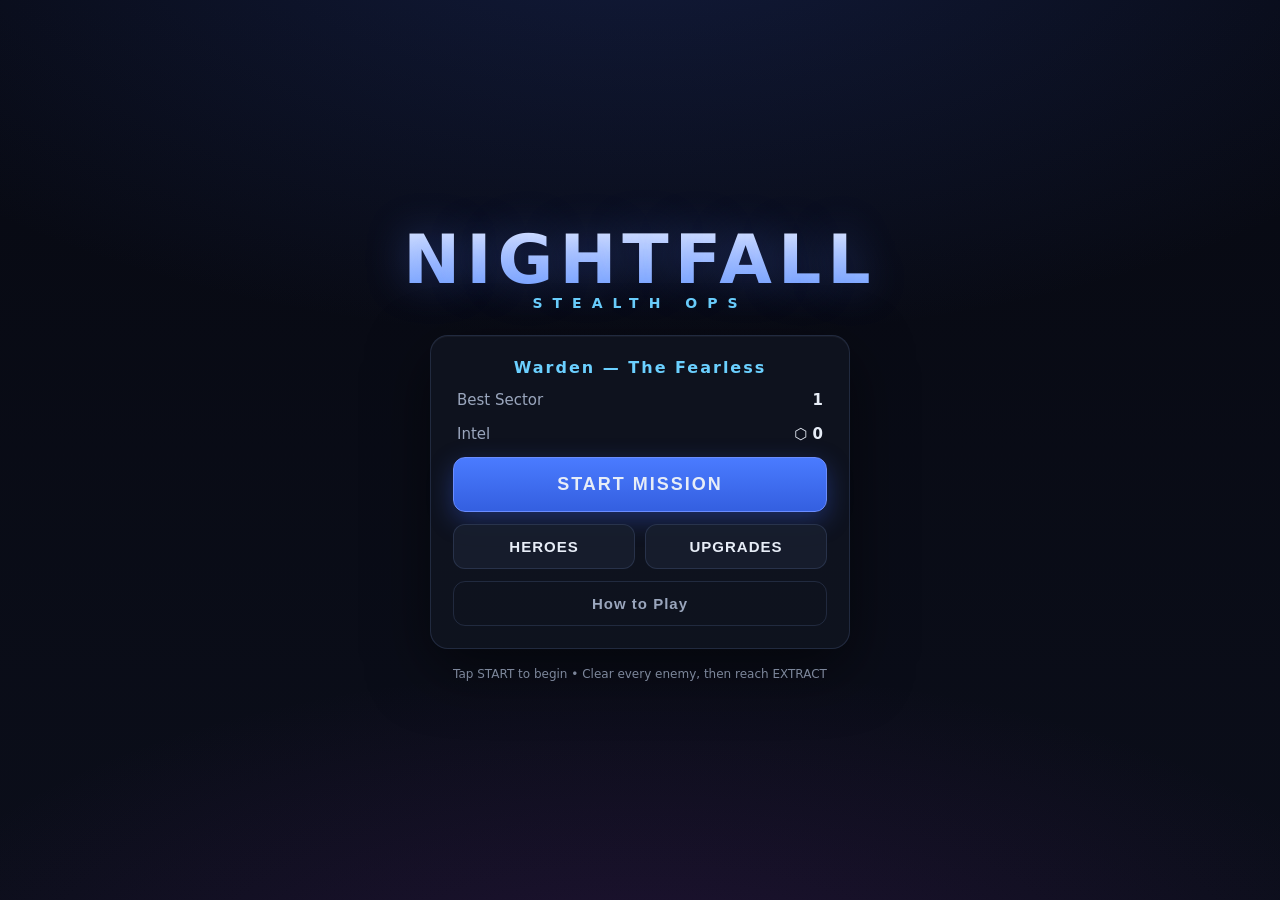
==== index.html @ 9c8c2f97 "Add NIGHTFALL — complete mobile stealth-action game Build a full mobile-first stealth game from scra" ====
<!doctype html>
<html lang="en">
<head>
  <meta charset="utf-8" />
  <meta name="viewport" content="width=device-width, initial-scale=1, maximum-scale=1, user-scalable=no, viewport-fit=cover" />
  <meta name="apple-mobile-web-app-capable" content="yes" />
  <meta name="mobile-web-app-capable" content="yes" />
  <meta name="theme-color" content="#080a12" />
  <title>NIGHTFALL — Stealth Ops</title>
  <link rel="stylesheet" href="styles.css" />
</head>
<body>
  <canvas id="game"></canvas>

  <!-- In-mission HUD -->
  <div id="hud" class="hidden">
    <div class="hud-top">
      <div class="hud-pill" id="hud-enemies">Enemies: 0</div>
      <div class="hud-pill" id="hud-level">Lv 1</div>
      <div class="hud-pill" id="hud-hero">Hero</div>
      <div class="hud-pill" id="hud-intel">⬡ 0</div>
      <button class="hud-icon" id="btn-pause" aria-label="Pause">❚❚</button>
    </div>
    <div class="hud-bars">
      <div class="bar"><span>HP</span><div class="bar-track"><div id="hp-fill" class="bar-fill hp"></div></div></div>
      <div class="bar"><span id="alarm-label">CALM</span><div class="bar-track"><div id="alarm-fill" class="bar-fill alarm"></div></div></div>
    </div>
    <div id="detect-warning" class="detect-warning hidden">DETECTED</div>

    <!-- Right-side action buttons -->
    <div class="controls">
      <button class="ctrl-btn attack" id="btn-attack"><span class="glyph">✦</span><span class="lbl">Takedown</span></button>
      <button class="ctrl-btn jump" id="btn-jump"><span class="glyph">⤴</span><span class="lbl">Dash</span></button>
      <button class="ctrl-btn ability" id="btn-ability"><span class="glyph">◎</span><span class="lbl" id="ability-lbl">Ability</span><span class="cd" id="cd-ability"></span></button>
      <button class="ctrl-btn grapple" id="btn-grapple"><span class="glyph">➤</span><span class="lbl" id="grapple-lbl">Gadget</span><span class="cd" id="cd-grapple"></span></button>
    </div>
  </div>

  <!-- Main Menu -->
  <div id="menu" class="screen">
    <div class="brand">
      <div class="brand-title">NIGHTFALL</div>
      <div class="brand-sub">STEALTH OPS</div>
    </div>
    <div class="menu-card">
      <div class="menu-hero-line" id="menu-hero-line">Warden</div>
      <div class="menu-row"><span>Best Sector</span><span id="menu-best">1</span></div>
      <div class="menu-row"><span>Intel</span><span id="menu-intel">⬡ 0</span></div>
      <button class="btn primary big" id="btn-play">START MISSION</button>
      <div class="menu-actions">
        <button class="btn" id="btn-heroes">HEROES</button>
        <button class="btn" id="btn-upgrades">UPGRADES</button>
      </div>
      <button class="btn ghost" id="btn-how">How to Play</button>
    </div>
    <div class="foot">Tap START to begin • Clear every enemy, then reach EXTRACT</div>
  </div>

  <!-- Hero Select -->
  <div id="heroes" class="screen hidden">
    <div class="screen-head"><button class="btn back" data-back>‹ Back</button><h2>HEROES</h2><div class="intel-tag" id="heroes-intel">⬡ 0</div></div>
    <div class="hero-list" id="hero-list"></div>
  </div>

  <!-- Upgrades -->
  <div id="upgrades" class="screen hidden">
    <div class="screen-head"><button class="btn back" data-back>‹ Back</button><h2>UPGRADES</h2><div class="intel-tag" id="upg-intel">⬡ 0</div></div>
    <div class="upg-list" id="upg-list"></div>
  </div>

  <!-- How to play -->
  <div id="how" class="screen hidden">
    <div class="screen-head"><button class="btn back" data-back>‹ Back</button><h2>HOW TO PLAY</h2><div></div></div>
    <div class="how-body">
      <p><b>Goal:</b> eliminate every enemy in the sector, then reach the glowing <b>EXTRACT</b> pad.</p>
      <p><b>Move:</b> touch and drag anywhere on the left of the screen — a joystick appears.</p>
      <p><b>Takedown ✦:</b> get close to an enemy and tap. From behind it's silent; from the front it's risky.</p>
      <p><b>Dash ⤴:</b> quick burst to vault gaps and dodge.</p>
      <p><b>Ability ◎ / Gadget ➤:</b> hero-specific. Watch the cooldown ring.</p>
      <p><b>Stealth:</b> stay out of the yellow vision cones and out of the light. Cones turn <span style="color:#ffb020">orange</span> when suspicious and <span style="color:#ff5050">red</span> when you're spotted. Get shot and your HP drops — lose it all and the mission fails.</p>
      <p><b>Sound:</b> footsteps and loud takedowns can be heard. Move deliberately.</p>
      <p>Desktop: WASD move, J takedown, Space dash, K ability, L gadget.</p>
    </div>
  </div>

  <!-- Pause -->
  <div id="pause" class="screen overlay hidden">
    <div class="menu-card">
      <h2>PAUSED</h2>
      <button class="btn primary big" id="btn-resume">RESUME</button>
      <button class="btn" id="btn-restart">RESTART SECTOR</button>
      <button class="btn ghost" id="btn-quit">ABORT TO MENU</button>
      <button class="btn ghost" id="btn-mute">Sound: ON</button>
    </div>
  </div>

  <!-- Results -->
  <div id="results" class="screen overlay hidden">
    <div class="menu-card">
      <div class="result-title" id="result-title">MISSION COMPLETE</div>
      <div class="result-sub" id="result-sub"></div>
      <div class="result-stats" id="result-stats"></div>
      <button class="btn primary big" id="btn-next">NEXT SECTOR ›</button>
      <button class="btn" id="btn-replay">RETRY</button>
      <button class="btn ghost" id="btn-results-menu">MENU</button>
    </div>
  </div>

  <script type="module" src="src/main.js"></script>
</body>
</html>
---- styles.css ----
:root {
  --bg: #080a12;
  --panel: rgba(16, 20, 32, 0.92);
  --panel-2: rgba(24, 30, 46, 0.9);
  --line: rgba(120, 150, 210, 0.18);
  --text: #e7edf7;
  --dim: #9aa6bd;
  --accent: #4a7bff;
  --accent-2: #6bd0ff;
  --danger: #ff5050;
  --good: #56e39a;
  --warn: #ffb020;
}

* { box-sizing: border-box; -webkit-tap-highlight-color: transparent; }
html, body {
  margin: 0; padding: 0; height: 100%; width: 100%;
  overflow: hidden; background: var(--bg); color: var(--text);
  font-family: system-ui, -apple-system, "Segoe UI", Roboto, sans-serif;
  user-select: none; -webkit-user-select: none; touch-action: none;
  overscroll-behavior: none;
}
#game { position: fixed; inset: 0; display: block; z-index: 0; }

.hidden { display: none !important; }

/* ---------- Screens ---------- */
.screen {
  position: fixed; inset: 0; z-index: 20;
  display: flex; flex-direction: column; align-items: center; justify-content: center;
  padding: max(20px, env(safe-area-inset-top)) 20px max(20px, env(safe-area-inset-bottom));
  background:
    radial-gradient(120% 80% at 50% -10%, rgba(50,80,180,0.25), transparent 60%),
    radial-gradient(100% 60% at 50% 110%, rgba(120,40,160,0.18), transparent 60%),
    linear-gradient(180deg, #070912, #0b0e1a);
  gap: 18px;
}
.screen.overlay { background: rgba(4, 6, 12, 0.82); backdrop-filter: blur(6px); }

.brand { text-align: center; margin-bottom: 6px; }
.brand-title {
  font-size: clamp(38px, 12vw, 68px); font-weight: 900; letter-spacing: 6px;
  background: linear-gradient(180deg, #eaf0ff, #6b9bff);
  -webkit-background-clip: text; background-clip: text; color: transparent;
  text-shadow: 0 0 40px rgba(80,120,255,0.35);
}
.brand-sub { letter-spacing: 10px; color: var(--accent-2); font-weight: 700; font-size: 14px; margin-top: -4px; }

.menu-card {
  width: min(420px, 92vw); background: var(--panel); border: 1px solid var(--line);
  border-radius: 18px; padding: 22px; display: flex; flex-direction: column; gap: 12px;
  box-shadow: 0 20px 60px rgba(0,0,0,0.5), inset 0 1px 0 rgba(255,255,255,0.04);
}
.menu-hero-line { text-align: center; color: var(--accent-2); font-weight: 800; letter-spacing: 2px; }
.menu-row { display: flex; justify-content: space-between; color: var(--dim); font-size: 15px; padding: 2px 4px; }
.menu-row span:last-child { color: var(--text); font-weight: 700; }
.menu-actions { display: flex; gap: 10px; }
.menu-actions .btn { flex: 1; }
.foot { color: var(--dim); font-size: 12px; text-align: center; opacity: 0.8; }

.screen-head {
  width: min(560px, 94vw); display: flex; align-items: center; justify-content: space-between;
  margin-bottom: 4px;
}
.screen-head h2 { margin: 0; letter-spacing: 3px; font-size: 20px; }
.intel-tag { color: var(--accent-2); font-weight: 800; }

/* ---------- Buttons ---------- */
.btn {
  appearance: none; border: 1px solid var(--line); background: var(--panel-2);
  color: var(--text); font-weight: 700; font-size: 15px; letter-spacing: 1px;
  padding: 13px 16px; border-radius: 12px; cursor: pointer; transition: transform .06s, background .15s;
}
.btn:active { transform: scale(0.97); }
.btn.primary { background: linear-gradient(180deg, #4a7bff, #345fe0); border-color: #6b8dff; box-shadow: 0 8px 24px rgba(60,100,240,0.35); }
.btn.big { font-size: 18px; padding: 16px; letter-spacing: 2px; }
.btn.ghost { background: transparent; color: var(--dim); }
.btn.back { padding: 8px 12px; }

/* ---------- Hero list ---------- */
.hero-list, .upg-list { width: min(560px, 94vw); display: flex; flex-direction: column; gap: 12px; overflow-y: auto; max-height: 74vh; padding: 4px; }
.hero-card {
  display: flex; gap: 14px; align-items: center; padding: 14px; border-radius: 14px;
  background: var(--panel); border: 1px solid var(--line);
}
.hero-card.selected { border-color: var(--accent-2); box-shadow: 0 0 0 1px var(--accent-2), 0 8px 30px rgba(60,120,220,0.25); }
.hero-card.locked { opacity: 0.7; }
.hero-emblem {
  width: 52px; height: 52px; border-radius: 50%; flex: 0 0 52px;
  display: grid; place-items: center; font-weight: 900; font-size: 22px; color: #fff;
  box-shadow: inset 0 0 12px rgba(0,0,0,0.4);
}
.hero-info { flex: 1; min-width: 0; }
.hero-name { font-weight: 800; font-size: 17px; }
.hero-tag { color: var(--accent-2); font-size: 12px; letter-spacing: 1px; }
.hero-desc { color: var(--dim); font-size: 13px; margin-top: 4px; line-height: 1.35; }
.hero-cta { display: flex; flex-direction: column; gap: 6px; align-items: flex-end; }
.hero-cta .btn { padding: 9px 12px; font-size: 13px; }
.badge { font-size: 12px; font-weight: 800; padding: 5px 10px; border-radius: 20px; }
.badge.on { background: rgba(86,227,154,0.15); color: var(--good); }
.badge.cost { background: rgba(107,208,255,0.14); color: var(--accent-2); }

/* ---------- Upgrades ---------- */
.upg-card { padding: 14px; border-radius: 14px; background: var(--panel); border: 1px solid var(--line); display: flex; align-items: center; gap: 12px; }
.upg-info { flex: 1; }
.upg-name { font-weight: 800; }
.upg-desc { color: var(--dim); font-size: 13px; }
.pips { display: flex; gap: 4px; margin-top: 6px; }
.pip { width: 22px; height: 6px; border-radius: 3px; background: rgba(255,255,255,0.12); }
.pip.on { background: var(--accent-2); }

.how-body { width: min(560px, 94vw); background: var(--panel); border: 1px solid var(--line); border-radius: 16px; padding: 18px; overflow-y: auto; max-height: 74vh; }
.how-body p { margin: 0 0 12px; line-height: 1.5; color: #cfd8ea; font-size: 14px; }
.how-body b { color: var(--text); }

/* ---------- HUD ---------- */
#hud { position: fixed; inset: 0; z-index: 10; pointer-events: none; }
#hud .hud-top {
  position: absolute; top: max(8px, env(safe-area-inset-top)); left: 8px; right: 8px;
  display: flex; gap: 6px; align-items: center; flex-wrap: wrap;
}
.hud-pill {
  background: rgba(12,16,26,0.72); border: 1px solid var(--line); border-radius: 20px;
  padding: 6px 12px; font-size: 13px; font-weight: 700; backdrop-filter: blur(4px);
}
#hud-enemies { color: var(--warn); }
#hud-intel { color: var(--accent-2); }
.hud-icon {
  pointer-events: auto; margin-left: auto; width: 40px; height: 40px; border-radius: 12px;
  background: rgba(12,16,26,0.72); border: 1px solid var(--line); color: var(--text);
  font-size: 14px; font-weight: 800;
}
.hud-bars {
  position: absolute; top: calc(max(8px, env(safe-area-inset-top)) + 44px); left: 10px;
  display: flex; flex-direction: column; gap: 6px; width: min(220px, 52vw);
}
.bar { display: flex; align-items: center; gap: 8px; }
.bar span { font-size: 10px; color: var(--dim); width: 42px; font-weight: 700; letter-spacing: 1px; }
.bar-track { flex: 1; height: 8px; border-radius: 6px; background: rgba(255,255,255,0.1); overflow: hidden; }
.bar-fill { height: 100%; width: 100%; border-radius: 6px; transition: width .18s; }
.bar-fill.hp { background: linear-gradient(90deg, #56e39a, #9df7c4); }
.bar-fill.alarm { background: linear-gradient(90deg, #ffb020, #ff5050); width: 0%; }

.detect-warning {
  position: absolute; top: 30%; left: 50%; transform: translateX(-50%);
  color: var(--danger); font-weight: 900; letter-spacing: 4px; font-size: 26px;
  text-shadow: 0 0 20px rgba(255,60,60,0.6); animation: flash .5s infinite alternate;
}
@keyframes flash { from { opacity: .35; } to { opacity: 1; } }

/* Action buttons */
.controls {
  position: absolute; right: max(14px, env(safe-area-inset-right)); bottom: max(24px, env(safe-area-inset-bottom));
  display: grid; grid-template-columns: repeat(2, 74px); grid-template-rows: repeat(2, 74px);
  gap: 12px; pointer-events: none;
}
.ctrl-btn {
  pointer-events: auto; position: relative; width: 74px; height: 74px; border-radius: 50%;
  border: 2px solid rgba(255,255,255,0.16); background: rgba(20,26,40,0.7);
  color: var(--text); display: flex; flex-direction: column; align-items: center; justify-content: center;
  gap: 2px; backdrop-filter: blur(4px); overflow: hidden;
}
.ctrl-btn .glyph { font-size: 24px; line-height: 1; }
.ctrl-btn .lbl { font-size: 9px; letter-spacing: .5px; color: var(--dim); text-transform: uppercase; }
.ctrl-btn.attack { border-color: rgba(86,227,154,0.6); }
.ctrl-btn.jump { border-color: rgba(107,208,255,0.5); }
.ctrl-btn.ability { border-color: rgba(180,120,255,0.6); }
.ctrl-btn.grapple { border-color: rgba(255,180,60,0.55); }
.ctrl-btn.pressed { transform: scale(0.92); background: rgba(40,52,78,0.85); }
.ctrl-btn .cd {
  position: absolute; inset: 0; background: rgba(0,0,0,0.6); transform-origin: bottom;
  transform: scaleY(0); pointer-events: none;
}
/* The attack/jump buttons have no cooldown element in some layouts */

.result-title { font-size: 26px; font-weight: 900; letter-spacing: 3px; text-align: center; }
.result-title.win { color: var(--good); }
.result-title.lose { color: var(--danger); }
.result-sub { text-align: center; color: var(--dim); font-size: 14px; }
.result-stats { display: flex; flex-direction: column; gap: 6px; margin: 6px 0; }
.result-stats .row { display: flex; justify-content: space-between; font-size: 14px; }
.result-stats .row span:last-child { font-weight: 800; color: var(--accent-2); }

@media (max-width: 380px) {
  .controls { grid-template-columns: repeat(2, 64px); grid-template-rows: repeat(2, 64px); }
  .ctrl-btn { width: 64px; height: 64px; }
}
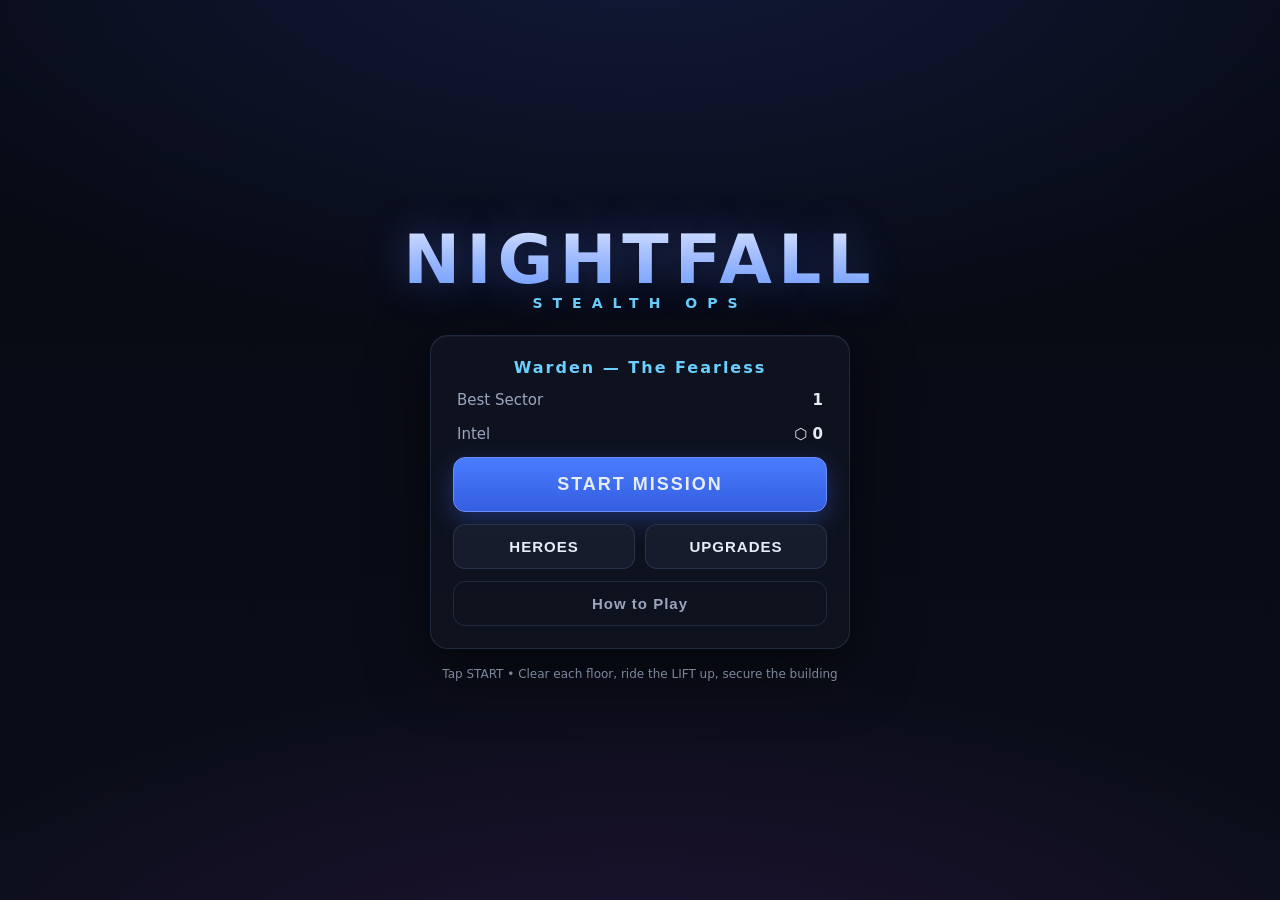
==== commit 16f81d82: "Isometric 2.5D rework: multi-floor building + elevator, mid-run upgrades, smoke fix - Renderer: rebu" ====
--- a/index.html
+++ b/index.html
@@ -26,13 +26,14 @@
       <div class="bar"><span id="alarm-label">CALM</span><div class="bar-track"><div id="alarm-fill" class="bar-fill alarm"></div></div></div>
     </div>
     <div id="detect-warning" class="detect-warning hidden">DETECTED</div>
+    <div id="floor-banner" class="floor-banner hidden"></div>
 
     <!-- Right-side action buttons -->
     <div class="controls">
       <button class="ctrl-btn attack" id="btn-attack"><span class="glyph">✦</span><span class="lbl">Takedown</span></button>
-      <button class="ctrl-btn jump" id="btn-jump"><span class="glyph">⤴</span><span class="lbl">Dash</span></button>
+      <button class="ctrl-btn jump" id="btn-jump"><span class="glyph" id="jump-glyph">⇱</span><span class="lbl" id="jump-lbl">Grapple</span><span class="cd" id="cd-jump"></span></button>
       <button class="ctrl-btn ability" id="btn-ability"><span class="glyph">◎</span><span class="lbl" id="ability-lbl">Ability</span><span class="cd" id="cd-ability"></span></button>
-      <button class="ctrl-btn grapple" id="btn-grapple"><span class="glyph">➤</span><span class="lbl" id="grapple-lbl">Gadget</span><span class="cd" id="cd-grapple"></span></button>
+      <button class="ctrl-btn grapple" id="btn-grapple"><span class="glyph">➤</span><span class="lbl" id="grapple-lbl">Weapon</span><span class="cd" id="cd-grapple"></span></button>
     </div>
   </div>
 
@@ -53,7 +54,7 @@
       </div>
       <button class="btn ghost" id="btn-how">How to Play</button>
     </div>
-    <div class="foot">Tap START to begin • Clear every enemy, then reach EXTRACT</div>
+    <div class="foot">Tap START • Clear each floor, ride the LIFT up, secure the building</div>
   </div>
 
   <!-- Hero Select -->
@@ -65,6 +66,7 @@
   <!-- Upgrades -->
   <div id="upgrades" class="screen hidden">
     <div class="screen-head"><button class="btn back" data-back>‹ Back</button><h2>UPGRADES</h2><div class="intel-tag" id="upg-intel">⬡ 0</div></div>
+    <div class="hero-tabs" id="upg-tabs"></div>
     <div class="upg-list" id="upg-list"></div>
   </div>
 
@@ -72,11 +74,12 @@
   <div id="how" class="screen hidden">
     <div class="screen-head"><button class="btn back" data-back>‹ Back</button><h2>HOW TO PLAY</h2><div></div></div>
     <div class="how-body">
-      <p><b>Goal:</b> eliminate every enemy in the sector, then reach the glowing <b>EXTRACT</b> pad.</p>
-      <p><b>Move:</b> touch and drag anywhere on the left of the screen — a joystick appears.</p>
-      <p><b>Takedown ✦:</b> get close to an enemy and tap. From behind it's silent; from the front it's risky.</p>
-      <p><b>Dash ⤴:</b> quick burst to vault gaps and dodge.</p>
-      <p><b>Ability ◎ / Gadget ➤:</b> hero-specific. Watch the cooldown ring.</p>
+      <p><b>Goal:</b> each sector is a building. Clear a floor's enemies to power up the <b>LIFT ▲</b>, ride up, and repeat until the building is secured. Halfway up you pick a <b>field upgrade</b> for your hero.</p>
+      <p><b>Move:</b> touch and drag anywhere on the left of the screen — a joystick appears. Movement follows the tilted view.</p>
+      <p><b>Takedown ✦:</b> sneak up on an enemy and tap. It only works when the enemy <b>can't see you</b> — stay out of their cone.</p>
+      <p><b>Grapple / Web-Zip ⇱:</b> fire toward a wall to zip across the map. Warden and Nightfall grapple; Weaver web-zips.</p>
+      <p><b>Ability ◎:</b> Radar Sense, Smoke Screen, or Web Trap — hero-specific.</p>
+      <p><b>Weapon ➤:</b> Warden's ricocheting billy clubs, Nightfall's returning batarang, or Weaver's web shot. Watch the cooldown ring.</p>
       <p><b>Stealth:</b> stay out of the yellow vision cones and out of the light. Cones turn <span style="color:#ffb020">orange</span> when suspicious and <span style="color:#ff5050">red</span> when you're spotted. Get shot and your HP drops — lose it all and the mission fails.</p>
       <p><b>Sound:</b> footsteps and loud takedowns can be heard. Move deliberately.</p>
       <p>Desktop: WASD move, J takedown, Space dash, K ability, L gadget.</p>
@@ -91,6 +94,15 @@
       <button class="btn" id="btn-restart">RESTART SECTOR</button>
       <button class="btn ghost" id="btn-quit">ABORT TO MENU</button>
       <button class="btn ghost" id="btn-mute">Sound: ON</button>
+    </div>
+  </div>
+
+  <!-- Field upgrade (mid-run, at the halfway floor) -->
+  <div id="fieldupg" class="screen overlay hidden">
+    <div class="menu-card">
+      <div class="result-title" style="color:var(--accent-2)">FIELD UPGRADE</div>
+      <div class="result-sub">Halfway up. Choose one boost — it lasts the rest of the building.</div>
+      <div id="fieldupg-list" class="upg-list"></div>
     </div>
   </div>
 
--- a/styles.css
+++ b/styles.css
@@ -101,6 +101,10 @@
 .badge.cost { background: rgba(107,208,255,0.14); color: var(--accent-2); }
 
 /* ---------- Upgrades ---------- */
+.hero-tabs { width: min(560px, 94vw); display: flex; gap: 8px; margin-bottom: 4px; }
+.hero-tab { flex: 1; padding: 10px; border-radius: 12px; border: 1px solid var(--line); background: var(--panel-2); color: var(--dim); font-weight: 800; font-size: 13px; letter-spacing: 1px; cursor: pointer; text-align: center; }
+.hero-tab.active { color: var(--text); border-color: var(--accent-2); box-shadow: 0 0 0 1px var(--accent-2); }
+.hero-tab.locked { opacity: 0.4; }
 .upg-card { padding: 14px; border-radius: 14px; background: var(--panel); border: 1px solid var(--line); display: flex; align-items: center; gap: 12px; }
 .upg-info { flex: 1; }
 .upg-name { font-weight: 800; }
@@ -146,6 +150,16 @@
   color: var(--danger); font-weight: 900; letter-spacing: 4px; font-size: 26px;
   text-shadow: 0 0 20px rgba(255,60,60,0.6); animation: flash .5s infinite alternate;
 }
+.floor-banner {
+  position: absolute; top: 22%; left: 50%; transform: translateX(-50%);
+  color: #fff; font-weight: 900; letter-spacing: 5px; font-size: 30px;
+  text-shadow: 0 2px 24px rgba(120,90,255,0.7); white-space: nowrap;
+  animation: floorpop .5s ease;
+}
+@keyframes floorpop { from { opacity: 0; transform: translateX(-50%) scale(1.3); } to { opacity: 1; transform: translateX(-50%) scale(1); } }
+.fieldupg-card { cursor: pointer; transition: transform .06s, border-color .15s; }
+.fieldupg-card:active { transform: scale(0.98); }
+.fieldupg-card:hover { border-color: var(--accent-2); }
 @keyframes flash { from { opacity: .35; } to { opacity: 1; } }
 
 /* Action buttons */
